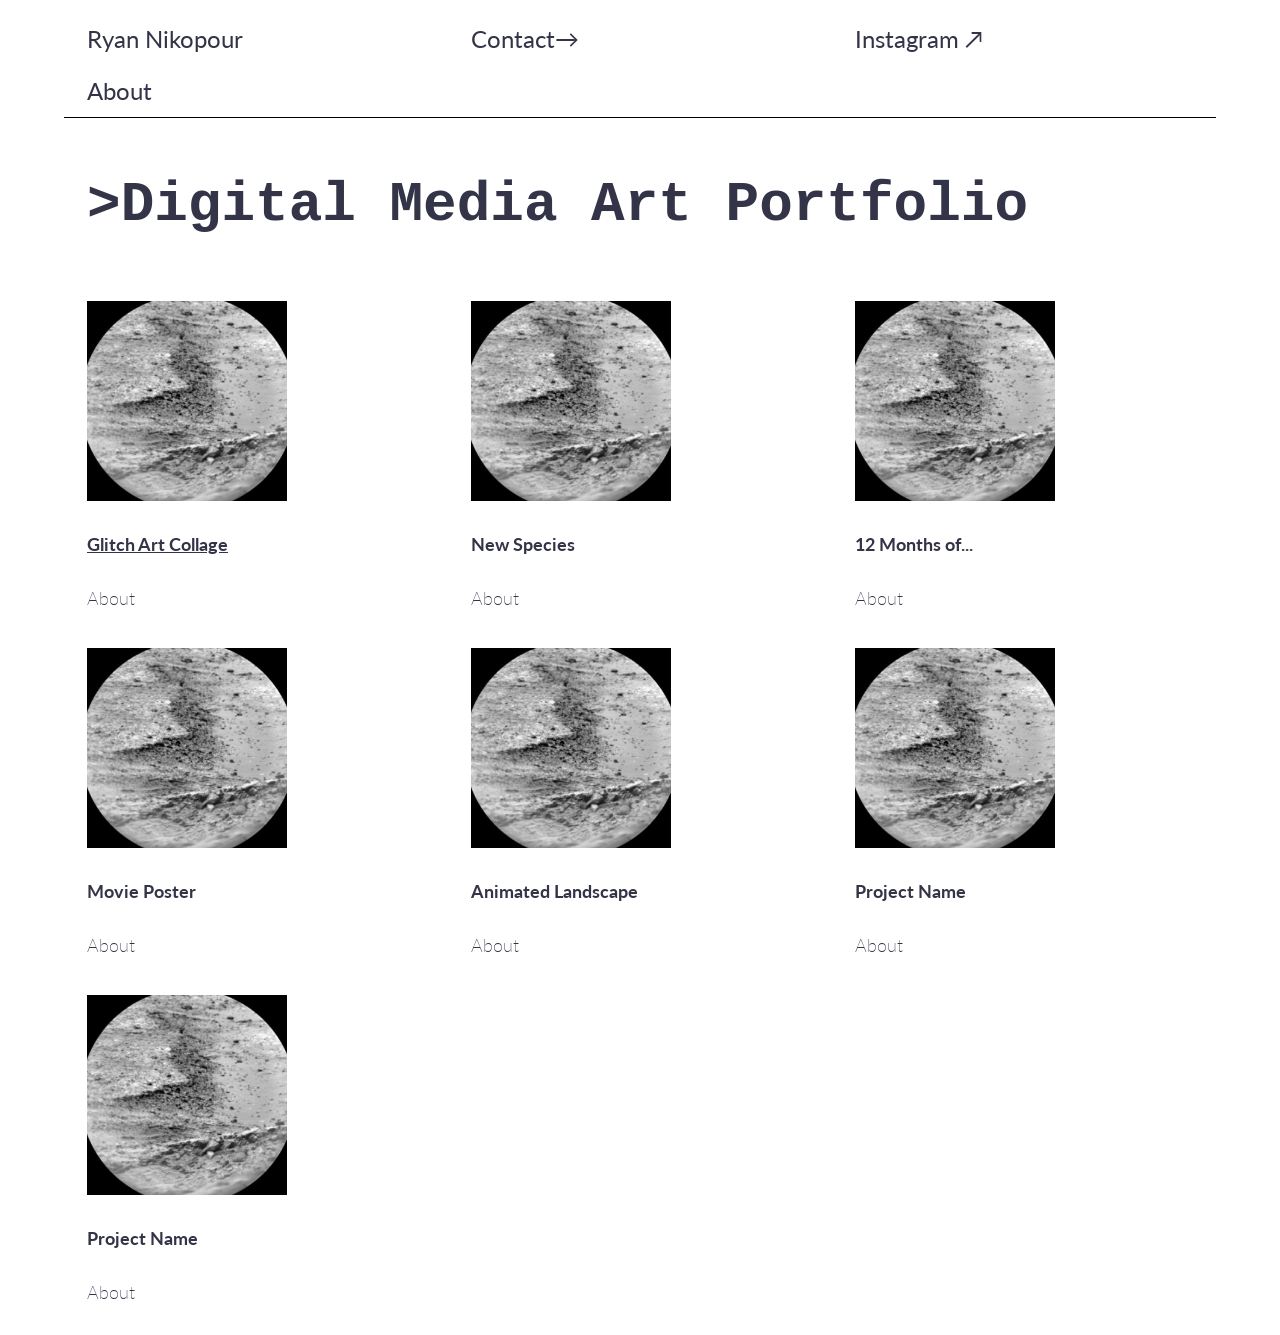
==== index.html @ bcad0cc1 "Add files via upload" ====
<!DOCTYPE html>
<html lang="en">
<head>
    <meta charset="UTF-8">
    <meta http-equiv="X-UA-Compatible" content="IE=edge">
    <meta name="viewport" content="width=device-width, initial-scale=1.0">
    <title>My Website</title>
    <link rel="stylesheet" href="styles/simple-grid.css">
    <link rel="stylesheet" href="styles/main.css">
</head>
<body>


    <div class="container">
        <div class="row nav_bar">
            <div class="col-4">
                <a href="index.html">Ryan Nikopour</a>
            </div>

            <div class="col-4">
                <a href="mailto:ryan.nikopour@gmail.com">Contact&#8594;
                </a>
            </div>

            <div class="col-4">
                <a href="https://www.instagram.com/ry_ry_an_an/">Instagram &#8599;</a>
            </div>
            <div class = "col -4">
                <a href = "project1.html">About</a>
            </div>
        </div>

        <div class="row">
            <div class="col-12">
                <h1 id="title_name"> >Digital Media Art Portfolio</h1>
            </div>
        </div>
        <div class="row">
          <div class="col-4">
            <a href="project1.html">
                <div class="project_card">
                    <a href="project1.html"><img class="homepage_project_image" src="images/test_image.jpg"/></a>
                    <h4 class="project_card_name"><a href = "project1.html">Glitch Art Collage</a></h4>
                    <p class="project_card_about">About</p>
                </div>
            </a>
          

          </div>
          <div class="col-4">
            <div class="project_card">
                <a href="project1.html"><img class="homepage_project_image" src="images/test_image.jpg"/></a>
                <h4 class="project_card_name">New Species</h4>
                <p class="project_card_about">About</p>
            </div>
          </div>
          <div class="col-4">
            <div class="project_card">
                <a href="project1.html"><img class="homepage_project_image" src="images/test_image.jpg"/></a>
                <h4 class="project_card_name">12 Months of...</h4>
                <p class="project_card_about">About</p>

            </div>
          </div>
        </div>
        <div class="row">
            <div class="col-4">
              <a href="project1.html">
                  <div class="project_card">
                      <a href="project1.html"><img class="homepage_project_image" src="images/test_image.jpg"/></a>
                      <h4 class="project_card_name">Movie Poster</h4>
                      <p class="project_card_about">About</p>
                  </div>
              </a>
            
  
            </div>
            <div class="col-4">
              <div class="project_card">
                  <a href="project1.html"><img class="homepage_project_image" src="images/test_image.jpg"/></a>
                  <h4 class="project_card_name">Animated Landscape</h4>
                  <p class="project_card_about">About</p>
              </div>
            </div>
            <div class="col-4">
              <div class="project_card">
                  <a href="project1.html"><img class="homepage_project_image" src="images/test_image.jpg"/></a>
                  <h4 class="project_card_name">Project Name</h4>
                  <p class="project_card_about">About</p>
              </div>
            </div>
          </div>
          <div class="row">
            <div class="col-4">
              <a href="project1.html">
                  <div class="project_card">
                      <a href="project1.html"><img class="homepage_project_image" src="images/test_image.jpg"/></a>
                      <h4 class="project_card_name">Project Name</h4>
                      <p class="project_card_about">About</p>
                  </div>
              </a>
          </div>
      </div>




   
</body>
</html>
---- styles/simple-grid.css ----
/**
*** SIMPLE GRID
*** (C) ZACH COLE 2016
**/

@import url(https://fonts.googleapis.com/css?family=Lato:400,300,300italic,400italic,700,700italic);

/* UNIVERSAL */

html,
body {
  height: 100%;
  width: 100%;
  margin: 0;
  padding: 0;
  left: 0;
  top: 0;
  font-size: 100%;
}

/* ROOT FONT STYLES */

* {
  font-family: 'Lato', Helvetica, sans-serif;
  color: #333447;
  line-height: 1.5;
}

/* TYPOGRAPHY */

h1 {
  font-size: 2.5rem;
}

h2 {
  font-size: 2rem;
}

h3 {
  font-size: 1.375rem;
}

h4 {
  font-size: 1.125rem;
}

h5 {
  font-size: 1rem;
}

h6 {
  font-size: 0.875rem;
}

p {
  font-size: 1.125rem;
  font-weight: 200;
  line-height: 1.8;
}

.font-light {
  font-weight: 300;
}

.font-regular {
  font-weight: 400;
}

.font-heavy {
  font-weight: 700;
}

/* POSITIONING */

.left {
  text-align: left;
}

.right {
  text-align: right;
}

.center {
  text-align: center;
  margin-left: auto;
  margin-right: auto;
}

.justify {
  text-align: justify;
}

/* ==== GRID SYSTEM ==== */

.container {
  width: 90%;
  margin-left: auto;
  margin-right: auto;
}

.row {
  position: relative;
  width: 100%;
}

.row [class^="col"] {
  float: left;
  margin: 0.5rem 2%;
  min-height: 0.125rem;
}

.col-1,
.col-2,
.col-3,
.col-4,
.col-5,
.col-6,
.col-7,
.col-8,
.col-9,
.col-10,
.col-11,
.col-12 {
  width: 96%;
}

.col-1-sm {
  width: 4.33%;
}

.col-2-sm {
  width: 12.66%;
}

.col-3-sm {
  width: 21%;
}

.col-4-sm {
  width: 29.33%;
}

.col-5-sm {
  width: 37.66%;
}

.col-6-sm {
  width: 46%;
}

.col-7-sm {
  width: 54.33%;
}

.col-8-sm {
  width: 62.66%;
}

.col-9-sm {
  width: 71%;
}

.col-10-sm {
  width: 79.33%;
}

.col-11-sm {
  width: 87.66%;
}

.col-12-sm {
  width: 96%;
}

.row::after {
	content: "";
	display: table;
	clear: both;
}

.hidden-sm {
  display: none;
}

@media only screen and (min-width: 33.75em) {  /* 540px */
  .container {
    width: 80%;
  }
}

@media only screen and (min-width: 45em) {  /* 720px */
  .col-1 {
    width: 4.33%;
  }

  .col-2 {
    width: 12.66%;
  }

  .col-3 {
    width: 21%;
  }

  .col-4 {
    width: 29.33%;
  }

  .col-5 {
    width: 37.66%;
  }

  .col-6 {
    width: 46%;
  }

  .col-7 {
    width: 54.33%;
  }

  .col-8 {
    width: 62.66%;
  }

  .col-9 {
    width: 71%;
  }

  .col-10 {
    width: 79.33%;
  }

  .col-11 {
    width: 87.66%;
  }

  .col-12 {
    width: 96%;
  }

  .hidden-sm {
    display: block;
  }
}

@media only screen and (min-width: 60em) { /* 960px */
  .container {
    width: 90%;
    margin-top: 1%;
    /* max-width: 60rem; */
  }
}

.container {
  margin-top: 1%;
}
---- styles/main.css ----
.nav_bar {
    border-bottom: 1px solid black;
}

.nav_bar a {
    font-size: 24px;
    text-decoration: none;
}

#title_name {
    font-size: 3.5rem;
    font-family: monospace;
   
}

.homepage_project_image {
    max-width: 200px;
}
.project_card_name  {
    text-align: webkit-auto;
}

.project_card_about {
    text-align: webkit-auto;
}

.project_page_description {
    margin-top: 1%;
}
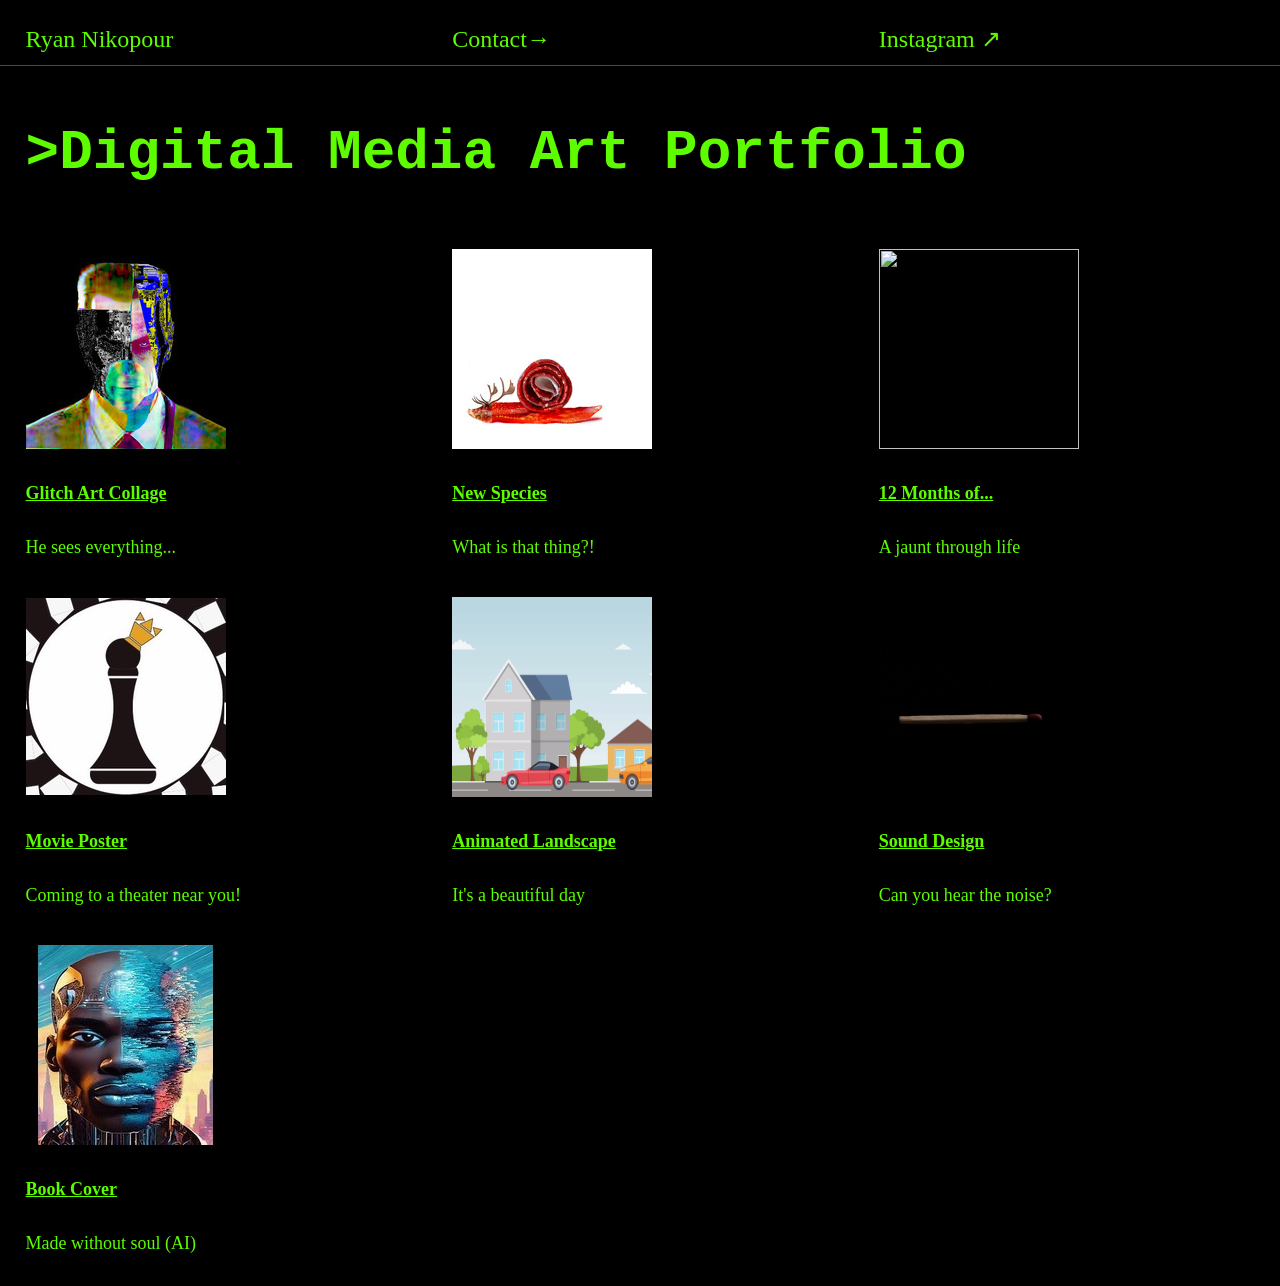
==== commit e4f09366: "Add files via upload" ====
--- a/index.html
+++ b/index.html
@@ -8,8 +8,7 @@
     <link rel="stylesheet" href="styles/simple-grid.css">
     <link rel="stylesheet" href="styles/main.css">
 </head>
-<body>
-
+<body bgcolor="black">
 
     <div class="container">
         <div class="row nav_bar">
@@ -25,9 +24,6 @@
             <div class="col-4">
                 <a href="https://www.instagram.com/ry_ry_an_an/">Instagram &#8599;</a>
             </div>
-            <div class = "col -4">
-                <a href = "project1.html">About</a>
-            </div>
         </div>
 
         <div class="row">
@@ -39,9 +35,9 @@
           <div class="col-4">
             <a href="project1.html">
                 <div class="project_card">
-                    <a href="project1.html"><img class="homepage_project_image" src="images/test_image.jpg"/></a>
+                    <a href="project1.html"><img class="homepage_project_image" src="images/project_03_thumbnail.jpg" width = "200" height = "200"/></a>
                     <h4 class="project_card_name"><a href = "project1.html">Glitch Art Collage</a></h4>
-                    <p class="project_card_about">About</p>
+                    <p class="project_card_about">He sees everything...</p>
                 </div>
             </a>
           
@@ -49,27 +45,27 @@
           </div>
           <div class="col-4">
             <div class="project_card">
-                <a href="project1.html"><img class="homepage_project_image" src="images/test_image.jpg"/></a>
-                <h4 class="project_card_name">New Species</h4>
-                <p class="project_card_about">About</p>
+                <a href="project2.html"><img class="homepage_project_image" src="images/project_02_thumbnail.jpg" width = "200" height = "200"/></a>
+                <h4 class="project_card_name"><a href = "project2.html">New Species</a></h4>
+                <p class="project_card_about">What is that thing?!</p>
             </div>
           </div>
           <div class="col-4">
             <div class="project_card">
-                <a href="project1.html"><img class="homepage_project_image" src="images/test_image.jpg"/></a>
-                <h4 class="project_card_name">12 Months of...</h4>
-                <p class="project_card_about">About</p>
+                <a href="project3.html"><img class="homepage_project_image" src="images/project_05_thumbnail.gif" width = "200" height = "200"/></a>
+                <h4 class="project_card_name"><a href = "project3.html">12 Months of...</a></h4>
+                <p class="project_card_about">A jaunt through life</p>
 
             </div>
           </div>
         </div>
         <div class="row">
             <div class="col-4">
-              <a href="project1.html">
+              <a href="project4.html">
                   <div class="project_card">
-                      <a href="project1.html"><img class="homepage_project_image" src="images/test_image.jpg"/></a>
-                      <h4 class="project_card_name">Movie Poster</h4>
-                      <p class="project_card_about">About</p>
+                      <a href="project4.html"><img class="homepage_project_image" src="images/project_01_thumbnail.jpg" width = "200" height = "200"/></a>
+                      <h4 class="project_card_name"><a href = "project4.html">Movie Poster</a></h4>
+                      <p class="project_card_about">Coming to a theater near you!</p>
                   </div>
               </a>
             
@@ -77,26 +73,26 @@
             </div>
             <div class="col-4">
               <div class="project_card">
-                  <a href="project1.html"><img class="homepage_project_image" src="images/test_image.jpg"/></a>
-                  <h4 class="project_card_name">Animated Landscape</h4>
-                  <p class="project_card_about">About</p>
+                  <a href="project5.html"><img class="homepage_project_image" src="images/project_04_thumbnail.gif" width = "200" height = "200"/></a>
+                  <h4 class="project_card_name"><a href = "project5.html">Animated Landscape</a></h4>
+                  <p class="project_card_about">It's a beautiful day</p>
               </div>
             </div>
             <div class="col-4">
               <div class="project_card">
-                  <a href="project1.html"><img class="homepage_project_image" src="images/test_image.jpg"/></a>
-                  <h4 class="project_card_name">Project Name</h4>
-                  <p class="project_card_about">About</p>
+                  <a href="project6.html"><img class="homepage_project_image" src="images/project_06_thumbnail.gif" width = "200" height = "200"/></a>
+                  <h4 class="project_card_name"><a href = "project6.html">Sound Design</a></h4>
+                  <p class="project_card_about">Can you hear the noise?</p>
               </div>
             </div>
           </div>
           <div class="row">
             <div class="col-4">
-              <a href="project1.html">
+              <a href="project7.html">
                   <div class="project_card">
-                      <a href="project1.html"><img class="homepage_project_image" src="images/test_image.jpg"/></a>
-                      <h4 class="project_card_name">Project Name</h4>
-                      <p class="project_card_about">About</p>
+                      <a href="project7.html"><img class="homepage_project_image" src="images/project_07_thumbnail.jpg" width = "200" height = "200"/></a>
+                      <h4 class="project_card_name"><a href = "project7.html">Book Cover</a></h4>
+                      <p class="project_card_about">Made without soul (AI)</p>
                   </div>
               </a>
           </div>
--- a/styles/simple-grid.css
+++ b/styles/simple-grid.css
@@ -9,6 +9,8 @@
 
 html,
 body {
+  background-color: black;
+  color: green;
   height: 100%;
   width: 100%;
   margin: 0;
@@ -16,13 +18,14 @@
   left: 0;
   top: 0;
   font-size: 100%;
+  object-fit: cover;
 }
 
 /* ROOT FONT STYLES */
 
 * {
-  font-family: 'Lato', Helvetica, sans-serif;
-  color: #333447;
+  font-family: VT323;
+  color: rgb(93, 253, 0);
   line-height: 1.5;
 }
 
@@ -244,7 +247,7 @@
 
 @media only screen and (min-width: 60em) { /* 960px */
   .container {
-    width: 90%;
+    width: 100%;
     margin-top: 1%;
     /* max-width: 60rem; */
   }
--- a/styles/main.css
+++ b/styles/main.css
@@ -1,5 +1,5 @@
 .nav_bar {
-    border-bottom: 1px solid black;
+    border-bottom: 1px solid green;
 }
 
 .nav_bar a {
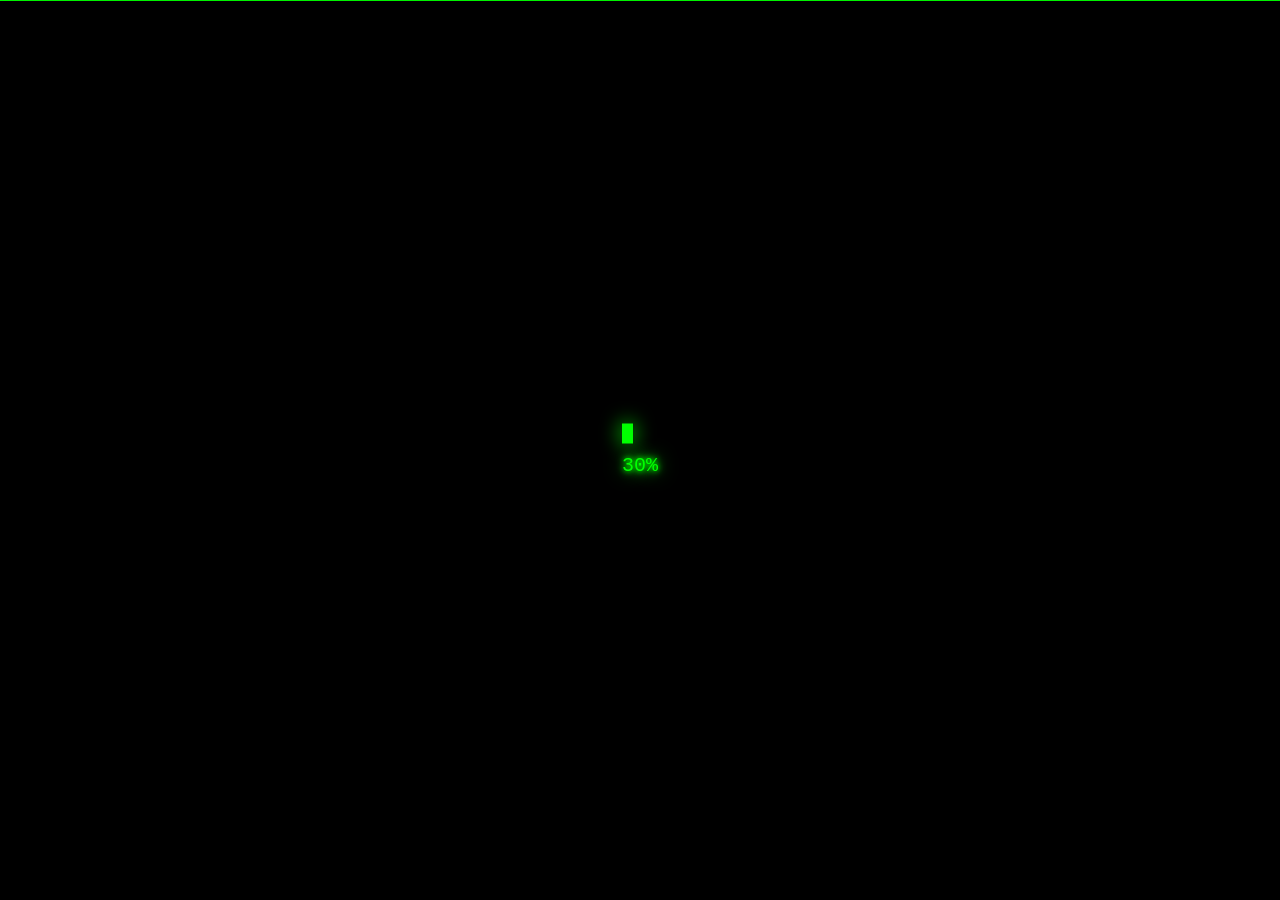
==== commit 542997d2: "Add files via upload" ====
--- a/index.html
+++ b/index.html
@@ -2,105 +2,45 @@
 <html lang="en">
 <head>
     <meta charset="UTF-8">
-    <meta http-equiv="X-UA-Compatible" content="IE=edge">
     <meta name="viewport" content="width=device-width, initial-scale=1.0">
-    <title>My Website</title>
-    <link rel="stylesheet" href="styles/simple-grid.css">
-    <link rel="stylesheet" href="styles/main.css">
+    <title>Art Portfolio Terminal</title>
+    <link rel="stylesheet" href="style.css">
 </head>
-<body bgcolor="black">
+<body>
+    <div id="loading-container">
+        <div id="loading-bar"></div>
+        <div id="loading-percentage">0%</div>
+    </div>
 
-    <div class="container">
-        <div class="row nav_bar">
-            <div class="col-4">
-                <a href="index.html">Ryan Nikopour</a>
-            </div>
+    <div class="terminal">
+        <div id="output"></div>
+        <div style="display: flex; align-items: center;">
+            <span>></span>
+            <input type="text" id="command-input" placeholder="Type your command here..." />
+            <div id="cursor"></div>
+        </div>
+    </div>
 
-            <div class="col-4">
-                <a href="mailto:ryan.nikopour@gmail.com">Contact&#8594;
-                </a>
-            </div>
-
-            <div class="col-4">
-                <a href="https://www.instagram.com/ry_ry_an_an/">Instagram &#8599;</a>
-            </div>
-        </div>
-
-        <div class="row">
-            <div class="col-12">
-                <h1 id="title_name"> >Digital Media Art Portfolio</h1>
-            </div>
-        </div>
-        <div class="row">
-          <div class="col-4">
-            <a href="project1.html">
-                <div class="project_card">
-                    <a href="project1.html"><img class="homepage_project_image" src="images/project_03_thumbnail.jpg" width = "200" height = "200"/></a>
-                    <h4 class="project_card_name"><a href = "project1.html">Glitch Art Collage</a></h4>
-                    <p class="project_card_about">He sees everything...</p>
-                </div>
-            </a>
-          
-
-          </div>
-          <div class="col-4">
-            <div class="project_card">
-                <a href="project2.html"><img class="homepage_project_image" src="images/project_02_thumbnail.jpg" width = "200" height = "200"/></a>
-                <h4 class="project_card_name"><a href = "project2.html">New Species</a></h4>
-                <p class="project_card_about">What is that thing?!</p>
-            </div>
-          </div>
-          <div class="col-4">
-            <div class="project_card">
-                <a href="project3.html"><img class="homepage_project_image" src="images/project_05_thumbnail.gif" width = "200" height = "200"/></a>
-                <h4 class="project_card_name"><a href = "project3.html">12 Months of...</a></h4>
-                <p class="project_card_about">A jaunt through life</p>
-
-            </div>
-          </div>
-        </div>
-        <div class="row">
-            <div class="col-4">
-              <a href="project4.html">
-                  <div class="project_card">
-                      <a href="project4.html"><img class="homepage_project_image" src="images/project_01_thumbnail.jpg" width = "200" height = "200"/></a>
-                      <h4 class="project_card_name"><a href = "project4.html">Movie Poster</a></h4>
-                      <p class="project_card_about">Coming to a theater near you!</p>
-                  </div>
-              </a>
-            
-  
-            </div>
-            <div class="col-4">
-              <div class="project_card">
-                  <a href="project5.html"><img class="homepage_project_image" src="images/project_04_thumbnail.gif" width = "200" height = "200"/></a>
-                  <h4 class="project_card_name"><a href = "project5.html">Animated Landscape</a></h4>
-                  <p class="project_card_about">It's a beautiful day</p>
-              </div>
-            </div>
-            <div class="col-4">
-              <div class="project_card">
-                  <a href="project6.html"><img class="homepage_project_image" src="images/project_06_thumbnail.gif" width = "200" height = "200"/></a>
-                  <h4 class="project_card_name"><a href = "project6.html">Sound Design</a></h4>
-                  <p class="project_card_about">Can you hear the noise?</p>
-              </div>
-            </div>
-          </div>
-          <div class="row">
-            <div class="col-4">
-              <a href="project7.html">
-                  <div class="project_card">
-                      <a href="project7.html"><img class="homepage_project_image" src="images/project_07_thumbnail.jpg" width = "200" height = "200"/></a>
-                      <h4 class="project_card_name"><a href = "project7.html">Book Cover</a></h4>
-                      <p class="project_card_about">Made without soul (AI)</p>
-                  </div>
-              </a>
-          </div>
-      </div>
+    <div class="crt-line"></div>
+    <div class="crt-line"></div>
+    <div class="crt-line"></div>
+    <div class="crt-line"></div>
+    <div class="crt-line"></div>
+    <div class="crt-line"></div>
+    <div class="crt-line"></div>
+    <div class="crt-line"></div>
+    <div class="crt-line"></div>
+    <div class="crt-line"></div>
 
 
+    <!-- Modal for displaying images and descriptions -->
+    <div id="modal" class="modal">
+        <span class="close-button">&times;</span>
+        <img id="modal-image" class="modal-content" src="" alt="Expanded Art Piece" />
+        <div id="modal-description" class="modal-description"></div>
+    </div>
 
+    <script src="script.js"></script>
+</body>
 
-   
-</body>
-</html>+</html>
--- a/style.css
+++ b/style.css
@@ -0,0 +1,306 @@
+/* General styles */
+body {
+    background-color: #000;
+    color: #00ff00;
+    font-family: 'Courier New', Courier, monospace;
+    margin: 0;
+    display: flex;
+    justify-content: center;
+    align-items: center;
+    height: 100vh;
+    font-size: larger;
+    overflow: hidden;
+}
+
+/* Loading bar styles */
+#loading-container {
+    position: fixed;
+    top: 50%;
+    left: 50%;
+    transform: translate(-50%, -50%);
+    text-align: center;
+}
+
+#loading-bar {
+    width: 0;
+    height: 20px;
+    background-color: #00ff00;
+    margin-bottom: 10px;
+    box-shadow: 0 0 20px #00ff00; /* Add glow effect */
+}
+
+#loading-percentage {
+    font-size: 20px;
+    color: #00ff00;
+    text-shadow: 0 0 5px #00ff00, 0 0 10px #00ff00, 0 0 20px #00ff00; /* Add glow effect */
+}
+
+/* Terminal full screen styling */
+.terminal {
+    display: none; /* Initially hidden until loading finishes */
+    width: 100%;
+    height: 100%;
+    background-color: #000;
+    padding: 20px;
+    box-sizing: border-box;
+}
+
+/* Output area styles */
+#output {
+    min-height: 80%;
+    max-height: calc(100% - 80px); /* Maintain space for input */
+    overflow-y: auto; /* Allow vertical scrolling */
+    margin-bottom: 10px;
+    padding-right: 10px; /* Prevent text from touching the edge */
+}
+
+/* Adjust command input styling */
+#command-input {
+    width: calc(100% - 20px); /* Adjust width to account for the prompt */
+    padding: 10px;
+    border: 2px solid #00ff00; /* Add border to make it more visible */
+    background: #000;
+    color: #00ff00;
+    outline: none;
+    font-size: 16px;
+    text-shadow: 0 0 5px #00ff00, 0 0 10px #00ff00; /* Add glow effect */
+    border-radius: 5px; /* Optional: add rounded corners for a softer look */
+}
+
+#command-input::placeholder {
+    color: #00ff00;
+}
+
+/* Style for the command prompt character */
+.terminal > div span {
+    color: #00ff00; /* Same color as the text */
+    font-size: 16px;
+    margin-right: 5px; /* Space between the prompt and the input */
+    text-shadow: 0 0 5px #00ff00, 0 0 10px #00ff00, 0 0 20px #00ff00; /* Add glow effect */
+}
+
+/* Blinking cursor effect */
+#cursor {
+    display: inline-block;
+    width: 8px;
+    background-color: #00ff00;
+    margin-left: 2px;
+    animation: blink 1s step-end infinite;
+    box-shadow: 0 0 5px #00ff00, 0 0 10px #00ff00; /* Add glow effect */
+}
+
+pre {
+    text-shadow: 0 0 5px #00ff00, 0 0 10px #00ff00;
+}
+
+@keyframes blink {
+    from, to { background-color: transparent; }
+    50% { background-color: #00ff00; }
+}
+
+/* Flicker effect animation */
+@keyframes flicker {
+    0% { opacity: 0.95; }
+    50% { opacity: 0.85; }
+    100% { opacity: 0.95; }
+}
+
+/* Image container styling */
+.image-container {
+    display: flex;
+    flex-wrap: wrap;
+    justify-content: space-around;
+    margin-top: 10px;
+}
+
+.image-container img {
+    width: 150px;  /* Default size for videos */
+    height: 150px; /* Default size for videos */
+    object-fit: cover; /* Preserve aspect ratio */
+    margin: 10px;
+    border: 2px solid #555;
+    cursor: pointer;
+    border-color: #00ff00;
+    box-shadow: 0 0 10px #00ff00;
+}
+
+.image-container img:hover, .image-container video:hover {
+    border-color: #fff;
+    box-shadow: 0 0 15px #fff;
+}
+
+/* Pagination controls styling */
+.pagination-controls {
+    text-align: center;
+    margin: 20px 0;
+}
+
+.pagination-controls button {
+    padding: 10px 20px;
+    background-color: #333;
+    color: #00ff00;
+    border: none;
+    cursor: pointer;
+    margin: 0 5px;
+    border-radius: 5px;
+}
+
+.pagination-controls button:hover {
+    background-color: #555;
+}
+
+/* Modal styles */
+.modal {
+    display: none; /* Hidden by default */
+    position: fixed;
+    z-index: 1000;
+    left: 0;
+    top: 0;
+    width: 100%;
+    height: 100%;
+    overflow: auto;
+    background-color: rgba(0, 0, 0, 0.8); /* Transparent black */
+    justify-content: center;
+    align-items: center;
+}
+
+.modal-content {
+    display: flex; /* Use flexbox to align items */
+    flex-direction: column; /* Stack items vertically */
+    max-width: 800px; /* Max width of modal */
+    margin: auto;
+    padding: 20px;
+    background-color: #333;
+    color: #fff;
+    border-radius: 8px;
+    text-align: center;
+    box-shadow: 0 0 20px #00ff00;
+}
+
+.modal img, .modal video {
+    max-width: 400px; /* Set max width for the images/videos */
+    height: auto;
+    border: 2px solid #00ff00;
+    float: left;
+   
+}
+
+.close-button {
+    color: #00ff00;
+    font-size: 28px;
+    font-weight: bold;
+    position: absolute;
+    top: 10px;
+    right: 20px;
+    cursor: pointer;
+    text-shadow: 0 0 5px #00ff00, 0 0 10px #00ff00, 0 0 20px #00ff00; /* Add glow effect */
+}
+
+.modal-description {
+    color: white; /* Description text color */
+    margin-top: 10px; /* Space above description */
+    margin-left: 20px; /* Margin to separate description from the media */
+    margin-right: 20px; /* Margin on the right */
+    word-wrap: break-word; /* Break long words */
+    white-space: normal; /* Allow normal wrapping */
+    text-align: left; /* Optional: align text left */
+    float: right;
+}
+
+
+.modal-desc{
+    color: white; /* Description text color */
+    margin-top: 10px;
+    margin-left: 20px;
+}
+
+/* About section styling */
+.about-container {
+    display: flex;
+    align-items: center;
+    justify-content: center;
+    text-align: left;
+    margin: 20px;
+}
+
+.modal-title {
+    font-size: 1.5em;
+    margin: 0;
+    text-align: center;
+    padding: 10px;
+}
+
+
+.about-container img {
+    max-width: 200px; /* Set to desired size */
+    margin-right: 20px;
+}
+
+/* CRT Line Animation */
+.crt-line {
+    position: fixed;
+    top: 0;
+    left: 0;
+    width: 100%;
+    height: 1px; /* Smaller line size */
+    background-color: rgba(0, 255, 0, 0.6);
+    animation: crt-line-animation 8s linear infinite; /* Slower animation speed */
+    opacity: 0.4; /* Lower opacity for a subtle effect */
+    pointer-events: none; /* Prevent interaction */
+}
+
+/* Keyframes for the CRT line animation */
+@keyframes crt-line-animation {
+    0% {
+        top: -1px; /* Start above the screen */
+    }
+    100% {
+        top: 100vh; /* Move to the bottom of the screen */
+    }
+}
+
+/* Create multiple CRT lines with different animation delays */
+.crt-line:nth-child(2) {
+    animation-delay: 2s;
+    opacity: 0.3; /* Vary the opacity */
+}
+
+.crt-line:nth-child(3) {
+    animation-delay: 4s;
+    opacity: 0.5;
+}
+
+.crt-line:nth-child(4) {
+    animation-delay: 6s;
+    opacity: 0.2;
+}
+
+.crt-line:nth-child(5) {
+    animation-delay: 8s;
+    opacity: 0.6;
+}
+
+.crt-line:nth-child(6) {
+    animation-delay: 10s;
+    opacity: 0.4;
+}
+
+.crt-line:nth-child(7) {
+    animation-delay: 12s;
+    opacity: 0.3;
+}
+
+.crt-line:nth-child(8) {
+    animation-delay: 14s;
+    opacity: 0.6;
+}
+
+.crt-line:nth-child(9) {
+    animation-delay: 16s;
+    opacity: 0.5;
+}
+
+.crt-line:nth-child(10) {
+    animation-delay: 18s;
+    opacity: 0.3;
+}
